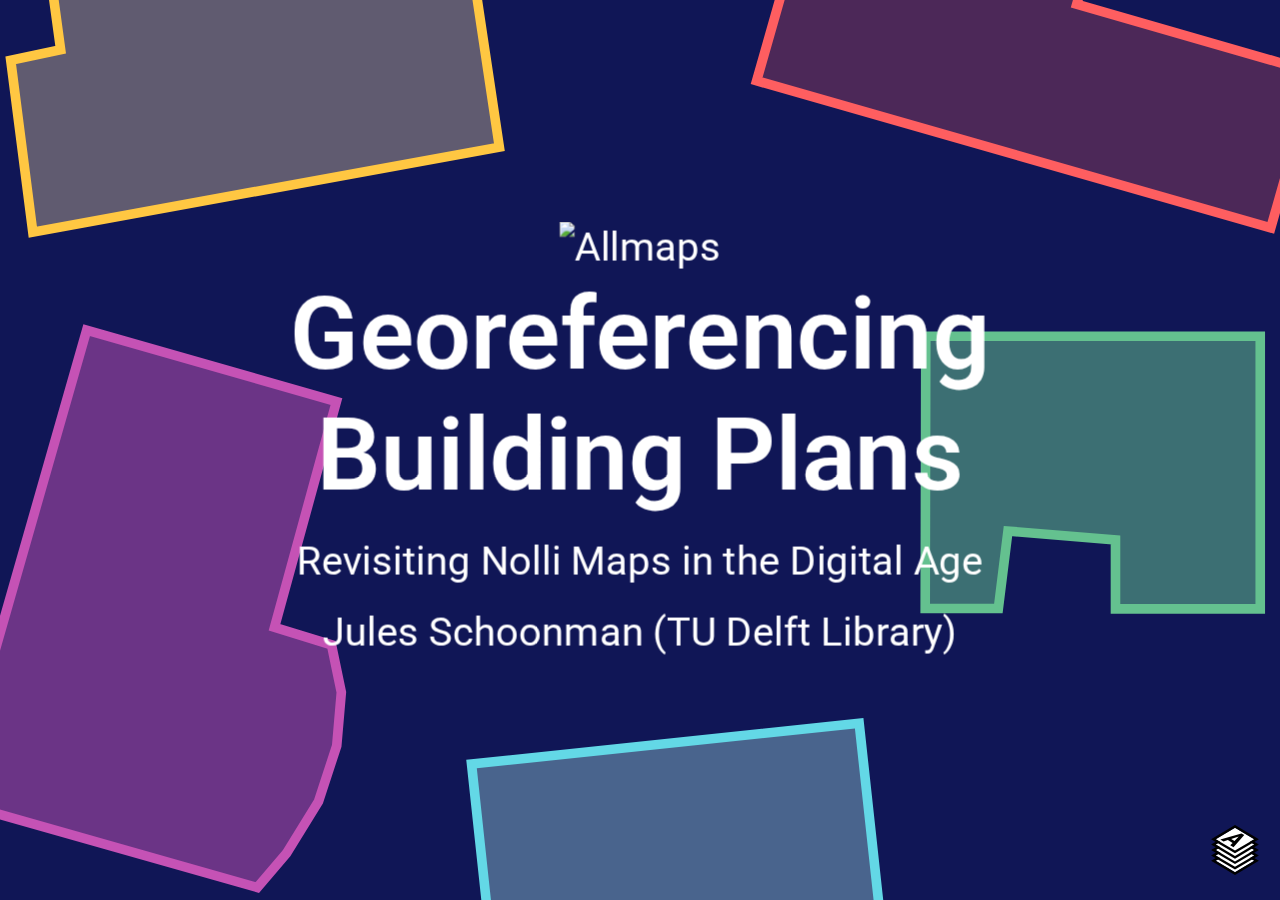
==== building-data-23-11-2022/index.html @ 8c293d60 "building data pres draft" ====
<!DOCTYPE html>
<html lang="en">
  <head>
    <meta charset="utf-8" />
    <title>Georeferencing Building Plans</title>
    <meta name="author" content="Jules Schoonman" />
    <meta name="apple-mobile-web-app-capable" content="yes" />
    <meta
      name="apple-mobile-web-app-status-bar-style"
      content="black-translucent"
    />
    <meta
      name="viewport"
      content="width=device-width, initial-scale=1.0, maximum-scale=1.0, user-scalable=no"
    />
    <link rel="preconnect" href="https://fonts.gstatic.com" />
    <link
      href="https://fonts.googleapis.com/css2?family=Roboto:wght@100;400;700&display=swap"
      rel="stylesheet"
    />
    <link rel="stylesheet" href="../assets/reveal/css/reset.css" />
    <link rel="stylesheet" href="../assets/reveal/css/reveal.css" />
    <link rel="stylesheet" href="../assets/reveal/css/prism.css" />
    <link rel="stylesheet" href="../assets/reveal/css/theme.css" id="theme" />
    <link rel="stylesheet" href="../assets/reveal/css/style.css" />
    <link rel="stylesheet" href="../assets/style.css" />
    <style>
      body {
        font-family: "Roboto", sans-serif;
      }

      .reveal .title {
        display: flex;
        flex-direction: column;
        align-items: center;
        justify-content: center;
        gap: 20px;
      }

      .quote {
        display: flex;
        flex-direction: row;
      }

      .quote > * {
        width: 50%;
      }

      .quote blockquote {
        font-size: 30px;
        text-align: left;
        box-shadow: none;
      }

      .credit {
        font-size: 20px;
        font-style: italic;
      }
    </style>
  </head>
  <body>
    <div class="reveal">
      <div class="slides">
        <section
          class="title"
          data-background="../assets/images/masks.svg"
          data-background-color="#101656"
          data-background-size="120%"
        >
          <img
            width="200px"
            alt="Allmaps"
            src="https://raw.githubusercontent.com/allmaps/style/master/images/allmaps-logo-inverted.svg"
          />
          <h1>Georeferencing<br>Building Plans</h1>
          <p>Revisiting Nolli Maps in the Digital Age</p>
          <p>Jules Schoonman (TU Delft Library)</p>
        </section>

        <!-- Gio. Battista Nolli, Nuova Topografia Di Roma (1748) -->

        <section>
            <iframe class="r-stretch"
              data-src="https://dev.viewer.allmaps.org/?url=https://annotations.allmaps.org/manifests/b20d4820f496b7b1"
              data-preload
            ></iframe>
            <p class="credit">
                Giambattista Nolli, Pianta Grande di Roma (1748)<br>
                <a href="https://www.davidrumsey.com/luna/servlet/s/21xb00">David Rumsey Map Collection</a>
            </p>
        </section>

        <section>
            <img
            width="900px"
            alt="Le piante maggiori di Roma dei sec. XVI e XVII: riprodotte in fototipia"
            src="https://digi.ub.uni-heidelberg.de/iiif/2/piante_roma_bd1%3Az_ab.jpg/pct:2,7,90,83/2000,/90/default.jpg"
          />
            <p class="credit">
            Leonardo Bufalini, Roma (1551)<br>
            <a href="https://doi.org/10.11588/diglit.25719">Heidelberg University Library</a>
            </p>
        </section>

        <section>
            <iframe class="r-stretch"
              data-src="https://dev.viewer.allmaps.org/?url=https://annotations.allmaps.org/images/9f888622a47479cc"
              data-preload
            ></iframe>
            <p class="credit">
            Giovanni Battista Piranesi, Pianta dell'antico Foro Romano (Le Antichità Romane, 1800-1809)<br>
            <a href="https://lib.ugent.be/catalog/rug01:001493078/items/NA">Ghent University Library</a>
            </p>
        </section>

        <section>
            <iframe class="r-stretch"
              data-src="https://dev.viewer.allmaps.org/?url=https://annotations.allmaps.org/images/74e022436ac90ec1"
              data-preload
            ></iframe>
            <p class="credit">
            Rudolfo Lanciani, Forma Urbis Romae (1901)<br>
            <a href="https://www.davidrumsey.com/luna/servlet/s/4k9vm5">David Rumsey Map Collection</a>
            </p>
        </section>

        <section>
            <iframe class="r-stretch"
              data-src="https://dev.viewer.allmaps.org/?url=https://annotations.allmaps.org/images/40518cb781fba5a2"
              data-preload
            ></iframe>
            <p class="credit">
            Henry Tucker, Great Britain. Ordnance Survey (1852)<br>
            <a href="https://www.davidrumsey.com/luna/servlet/s/67d8s8">David Rumsey Map Collection</a>
            </p>
        </section>

        <section>
            <img
            width="900px"
            alt="Collage City"
            src="images/collage_city_01.jpg"
          />
            <p class="credit">
            Colin Rowe and Fred Koetter, Collage City (Cambridge: MIT Press, 1978)<br>
            </p>
        </section>

        <section>
            <img
            width="900px"
            alt="Collage City"
            src="images/collage_city_02.jpg"
          />
            <p class="credit">
            Colin Rowe and Fred Koetter, Collage City (Cambridge: MIT Press, 1978)<br>
            </p>
        </section>

        <section>
            <img
            width="900px"
            alt="Collage City"
            src="images/collage_city_03.jpg"
          />
            <p class="credit">
            Colin Rowe and Fred Koetter, Collage City (Cambridge: MIT Press, 1978)<br>
            </p>
        </section>

        <section>
            <img
            width="900px"
            alt="Collage City"
            src="images/collage_city_04.jpg"
          />
            <p class="credit">
            Colin Rowe and Fred Koetter, Collage City (Cambridge: MIT Press, 1978)<br>
            </p>
        </section>

        <section>
            <iframe class="r-stretch"
              data-src="https://dev.viewer.allmaps.org/?url=https://raw.githubusercontent.com/allmaps/presentations/main/building-data-23-11-2022/annotations/delft_campus_nolli.json"
              data-preload
            ></iframe>
            <p class="credit">
            Georeferenced building plans of TU Delft Campus<br>
            <a href="https://heritage.tudelft.nl/en">TU Delft Library, Special Collections</a>
            </p>
        </section>

      </div>
    </div>
    <div id="logo-container">
      <img
        id="logo"
        src="../assets/allmaps-logo.svg"
        href="#"
        onclick="javascript:Reveal.next()"
      />
    </div>
    <script src="../assets/reveal/js/reveal.js"></script>
    <script src="../assets/reveal/js/script.js"></script>
  </body>
</html>
---- assets/reveal/css/reveal.css ----
/*!
* reveal.js 4.4.0
* https://revealjs.com
* MIT licensed
*
* Copyright (C) 2011-2022 Hakim El Hattab, https://hakim.se
*/
.reveal .r-stretch,.reveal .stretch{max-width:none;max-height:none}.reveal pre.r-stretch code,.reveal pre.stretch code{height:100%;max-height:100%;box-sizing:border-box}.reveal .r-fit-text{display:inline-block;white-space:nowrap}.reveal .r-stack{display:grid}.reveal .r-stack>*{grid-area:1/1;margin:auto}.reveal .r-hstack,.reveal .r-vstack{display:flex}.reveal .r-hstack img,.reveal .r-hstack video,.reveal .r-vstack img,.reveal .r-vstack video{min-width:0;min-height:0;object-fit:contain}.reveal .r-vstack{flex-direction:column;align-items:center;justify-content:center}.reveal .r-hstack{flex-direction:row;align-items:center;justify-content:center}.reveal .items-stretch{align-items:stretch}.reveal .items-start{align-items:flex-start}.reveal .items-center{align-items:center}.reveal .items-end{align-items:flex-end}.reveal .justify-between{justify-content:space-between}.reveal .justify-around{justify-content:space-around}.reveal .justify-start{justify-content:flex-start}.reveal .justify-center{justify-content:center}.reveal .justify-end{justify-content:flex-end}html.reveal-full-page{width:100%;height:100%;height:100vh;height:calc(var(--vh,1vh) * 100);overflow:hidden}.reveal-viewport{height:100%;overflow:hidden;position:relative;line-height:1;margin:0;background-color:#fff;color:#000}.reveal-viewport:fullscreen{top:0!important;left:0!important;width:100%!important;height:100%!important;transform:none!important}.reveal .slides section .fragment{opacity:0;visibility:hidden;transition:all .2s ease;will-change:opacity}.reveal .slides section .fragment.visible{opacity:1;visibility:inherit}.reveal .slides section .fragment.disabled{transition:none}.reveal .slides section .fragment.grow{opacity:1;visibility:inherit}.reveal .slides section .fragment.grow.visible{transform:scale(1.3)}.reveal .slides section .fragment.shrink{opacity:1;visibility:inherit}.reveal .slides section .fragment.shrink.visible{transform:scale(.7)}.reveal .slides section .fragment.zoom-in{transform:scale(.1)}.reveal .slides section .fragment.zoom-in.visible{transform:none}.reveal .slides section .fragment.fade-out{opacity:1;visibility:inherit}.reveal .slides section .fragment.fade-out.visible{opacity:0;visibility:hidden}.reveal .slides section .fragment.semi-fade-out{opacity:1;visibility:inherit}.reveal .slides section .fragment.semi-fade-out.visible{opacity:.5;visibility:inherit}.reveal .slides section .fragment.strike{opacity:1;visibility:inherit}.reveal .slides section .fragment.strike.visible{text-decoration:line-through}.reveal .slides section .fragment.fade-up{transform:translate(0,40px)}.reveal .slides section .fragment.fade-up.visible{transform:translate(0,0)}.reveal .slides section .fragment.fade-down{transform:translate(0,-40px)}.reveal .slides section .fragment.fade-down.visible{transform:translate(0,0)}.reveal .slides section .fragment.fade-right{transform:translate(-40px,0)}.reveal .slides section .fragment.fade-right.visible{transform:translate(0,0)}.reveal .slides section .fragment.fade-left{transform:translate(40px,0)}.reveal .slides section .fragment.fade-left.visible{transform:translate(0,0)}.reveal .slides section .fragment.current-visible,.reveal .slides section .fragment.fade-in-then-out{opacity:0;visibility:hidden}.reveal .slides section .fragment.current-visible.current-fragment,.reveal .slides section .fragment.fade-in-then-out.current-fragment{opacity:1;visibility:inherit}.reveal .slides section .fragment.fade-in-then-semi-out{opacity:0;visibility:hidden}.reveal .slides section .fragment.fade-in-then-semi-out.visible{opacity:.5;visibility:inherit}.reveal .slides section .fragment.fade-in-then-semi-out.current-fragment{opacity:1;visibility:inherit}.reveal .slides section .fragment.highlight-blue,.reveal .slides section .fragment.highlight-current-blue,.reveal .slides section .fragment.highlight-current-green,.reveal .slides section .fragment.highlight-current-red,.reveal .slides section .fragment.highlight-green,.reveal .slides section .fragment.highlight-red{opacity:1;visibility:inherit}.reveal .slides section .fragment.highlight-red.visible{color:#ff2c2d}.reveal .slides section .fragment.highlight-green.visible{color:#17ff2e}.reveal .slides section .fragment.highlight-blue.visible{color:#1b91ff}.reveal .slides section .fragment.highlight-current-red.current-fragment{color:#ff2c2d}.reveal .slides section .fragment.highlight-current-green.current-fragment{color:#17ff2e}.reveal .slides section .fragment.highlight-current-blue.current-fragment{color:#1b91ff}.reveal:after{content:"";font-style:italic}.reveal iframe{z-index:1}.reveal a{position:relative}@keyframes bounce-right{0%,10%,25%,40%,50%{transform:translateX(0)}20%{transform:translateX(10px)}30%{transform:translateX(-5px)}}@keyframes bounce-left{0%,10%,25%,40%,50%{transform:translateX(0)}20%{transform:translateX(-10px)}30%{transform:translateX(5px)}}@keyframes bounce-down{0%,10%,25%,40%,50%{transform:translateY(0)}20%{transform:translateY(10px)}30%{transform:translateY(-5px)}}.reveal .controls{display:none;position:absolute;top:auto;bottom:12px;right:12px;left:auto;z-index:11;color:#000;pointer-events:none;font-size:10px}.reveal .controls button{position:absolute;padding:0;background-color:transparent;border:0;outline:0;cursor:pointer;color:currentColor;transform:scale(.9999);transition:color .2s ease,opacity .2s ease,transform .2s ease;z-index:2;pointer-events:auto;font-size:inherit;visibility:hidden;opacity:0;-webkit-appearance:none;-webkit-tap-highlight-color:transparent}.reveal .controls .controls-arrow:after,.reveal .controls .controls-arrow:before{content:"";position:absolute;top:0;left:0;width:2.6em;height:.5em;border-radius:.25em;background-color:currentColor;transition:all .15s ease,background-color .8s ease;transform-origin:.2em 50%;will-change:transform}.reveal .controls .controls-arrow{position:relative;width:3.6em;height:3.6em}.reveal .controls .controls-arrow:before{transform:translateX(.5em) translateY(1.55em) rotate(45deg)}.reveal .controls .controls-arrow:after{transform:translateX(.5em) translateY(1.55em) rotate(-45deg)}.reveal .controls .controls-arrow:hover:before{transform:translateX(.5em) translateY(1.55em) rotate(40deg)}.reveal .controls .controls-arrow:hover:after{transform:translateX(.5em) translateY(1.55em) rotate(-40deg)}.reveal .controls .controls-arrow:active:before{transform:translateX(.5em) translateY(1.55em) rotate(36deg)}.reveal .controls .controls-arrow:active:after{transform:translateX(.5em) translateY(1.55em) rotate(-36deg)}.reveal .controls .navigate-left{right:6.4em;bottom:3.2em;transform:translateX(-10px)}.reveal .controls .navigate-left.highlight{animation:bounce-left 2s 50 both ease-out}.reveal .controls .navigate-right{right:0;bottom:3.2em;transform:translateX(10px)}.reveal .controls .navigate-right .controls-arrow{transform:rotate(180deg)}.reveal .controls .navigate-right.highlight{animation:bounce-right 2s 50 both ease-out}.reveal .controls .navigate-up{right:3.2em;bottom:6.4em;transform:translateY(-10px)}.reveal .controls .navigate-up .controls-arrow{transform:rotate(90deg)}.reveal .controls .navigate-down{right:3.2em;bottom:-1.4em;padding-bottom:1.4em;transform:translateY(10px)}.reveal .controls .navigate-down .controls-arrow{transform:rotate(-90deg)}.reveal .controls .navigate-down.highlight{animation:bounce-down 2s 50 both ease-out}.reveal .controls[data-controls-back-arrows=faded] .navigate-up.enabled{opacity:.3}.reveal .controls[data-controls-back-arrows=faded] .navigate-up.enabled:hover{opacity:1}.reveal .controls[data-controls-back-arrows=hidden] .navigate-up.enabled{opacity:0;visibility:hidden}.reveal .controls .enabled{visibility:visible;opacity:.9;cursor:pointer;transform:none}.reveal .controls .enabled.fragmented{opacity:.5}.reveal .controls .enabled.fragmented:hover,.reveal .controls .enabled:hover{opacity:1}.reveal:not(.rtl) .controls[data-controls-back-arrows=faded] .navigate-left.enabled{opacity:.3}.reveal:not(.rtl) .controls[data-controls-back-arrows=faded] .navigate-left.enabled:hover{opacity:1}.reveal:not(.rtl) .controls[data-controls-back-arrows=hidden] .navigate-left.enabled{opacity:0;visibility:hidden}.reveal.rtl .controls[data-controls-back-arrows=faded] .navigate-right.enabled{opacity:.3}.reveal.rtl .controls[data-controls-back-arrows=faded] .navigate-right.enabled:hover{opacity:1}.reveal.rtl .controls[data-controls-back-arrows=hidden] .navigate-right.enabled{opacity:0;visibility:hidden}.reveal[data-navigation-mode=linear].has-horizontal-slides .navigate-down,.reveal[data-navigation-mode=linear].has-horizontal-slides .navigate-up{display:none}.reveal:not(.has-vertical-slides) .controls .navigate-left,.reveal[data-navigation-mode=linear].has-horizontal-slides .navigate-left{bottom:1.4em;right:5.5em}.reveal:not(.has-vertical-slides) .controls .navigate-right,.reveal[data-navigation-mode=linear].has-horizontal-slides .navigate-right{bottom:1.4em;right:.5em}.reveal:not(.has-horizontal-slides) .controls .navigate-up{right:1.4em;bottom:5em}.reveal:not(.has-horizontal-slides) .controls .navigate-down{right:1.4em;bottom:.5em}.reveal.has-dark-background .controls{color:#fff}.reveal.has-light-background .controls{color:#000}.reveal.no-hover .controls .controls-arrow:active:before,.reveal.no-hover .controls .controls-arrow:hover:before{transform:translateX(.5em) translateY(1.55em) rotate(45deg)}.reveal.no-hover .controls .controls-arrow:active:after,.reveal.no-hover .controls .controls-arrow:hover:after{transform:translateX(.5em) translateY(1.55em) rotate(-45deg)}@media screen and (min-width:500px){.reveal .controls[data-controls-layout=edges]{top:0;right:0;bottom:0;left:0}.reveal .controls[data-controls-layout=edges] .navigate-down,.reveal .controls[data-controls-layout=edges] .navigate-left,.reveal .controls[data-controls-layout=edges] .navigate-right,.reveal .controls[data-controls-layout=edges] .navigate-up{bottom:auto;right:auto}.reveal .controls[data-controls-layout=edges] .navigate-left{top:50%;left:.8em;margin-top:-1.8em}.reveal .controls[data-controls-layout=edges] .navigate-right{top:50%;right:.8em;margin-top:-1.8em}.reveal .controls[data-controls-layout=edges] .navigate-up{top:.8em;left:50%;margin-left:-1.8em}.reveal .controls[data-controls-layout=edges] .navigate-down{bottom:-.3em;left:50%;margin-left:-1.8em}}.reveal .progress{position:absolute;display:none;height:3px;width:100%;bottom:0;left:0;z-index:10;background-color:rgba(0,0,0,.2);color:#fff}.reveal .progress:after{content:"";display:block;position:absolute;height:10px;width:100%;top:-10px}.reveal .progress span{display:block;height:100%;width:100%;background-color:currentColor;transition:transform .8s cubic-bezier(.26,.86,.44,.985);transform-origin:0 0;transform:scaleX(0)}.reveal .slide-number{position:absolute;display:block;right:8px;bottom:8px;z-index:31;font-family:Helvetica,sans-serif;font-size:12px;line-height:1;color:#fff;background-color:rgba(0,0,0,.4);padding:5px}.reveal .slide-number a{color:currentColor}.reveal .slide-number-delimiter{margin:0 3px}.reveal{position:relative;width:100%;height:100%;overflow:hidden;touch-action:pinch-zoom}.reveal.embedded{touch-action:pan-y}.reveal .slides{position:absolute;width:100%;height:100%;top:0;right:0;bottom:0;left:0;margin:auto;pointer-events:none;overflow:visible;z-index:1;text-align:center;perspective:600px;perspective-origin:50% 40%}.reveal .slides>section{perspective:600px}.reveal .slides>section,.reveal .slides>section>section{display:none;position:absolute;width:100%;pointer-events:auto;z-index:10;transform-style:flat;transition:transform-origin .8s cubic-bezier(.26,.86,.44,.985),transform .8s cubic-bezier(.26,.86,.44,.985),visibility .8s cubic-bezier(.26,.86,.44,.985),opacity .8s cubic-bezier(.26,.86,.44,.985)}.reveal[data-transition-speed=fast] .slides section{transition-duration:.4s}.reveal[data-transition-speed=slow] .slides section{transition-duration:1.2s}.reveal .slides section[data-transition-speed=fast]{transition-duration:.4s}.reveal .slides section[data-transition-speed=slow]{transition-duration:1.2s}.reveal .slides>section.stack{padding-top:0;padding-bottom:0;pointer-events:none;height:100%}.reveal .slides>section.present,.reveal .slides>section>section.present{display:block;z-index:11;opacity:1}.reveal .slides>section:empty,.reveal .slides>section>section:empty,.reveal .slides>section>section[data-background-interactive],.reveal .slides>section[data-background-interactive]{pointer-events:none}.reveal.center,.reveal.center .slides,.reveal.center .slides section{min-height:0!important}.reveal .slides>section:not(.present),.reveal .slides>section>section:not(.present){pointer-events:none}.reveal.overview .slides>section,.reveal.overview .slides>section>section{pointer-events:auto}.reveal .slides>section.future,.reveal .slides>section.future>section,.reveal .slides>section.past,.reveal .slides>section.past>section,.reveal .slides>section>section.future,.reveal .slides>section>section.past{opacity:0}.reveal .slides>section[data-transition=slide].past,.reveal .slides>section[data-transition~=slide-out].past,.reveal.slide .slides>section:not([data-transition]).past{transform:translate(-150%,0)}.reveal .slides>section[data-transition=slide].future,.reveal .slides>section[data-transition~=slide-in].future,.reveal.slide .slides>section:not([data-transition]).future{transform:translate(150%,0)}.reveal .slides>section>section[data-transition=slide].past,.reveal .slides>section>section[data-transition~=slide-out].past,.reveal.slide .slides>section>section:not([data-transition]).past{transform:translate(0,-150%)}.reveal .slides>section>section[data-transition=slide].future,.reveal .slides>section>section[data-transition~=slide-in].future,.reveal.slide .slides>section>section:not([data-transition]).future{transform:translate(0,150%)}.reveal .slides>section[data-transition=linear].past,.reveal .slides>section[data-transition~=linear-out].past,.reveal.linear .slides>section:not([data-transition]).past{transform:translate(-150%,0)}.reveal .slides>section[data-transition=linear].future,.reveal .slides>section[data-transition~=linear-in].future,.reveal.linear .slides>section:not([data-transition]).future{transform:translate(150%,0)}.reveal .slides>section>section[data-transition=linear].past,.reveal .slides>section>section[data-transition~=linear-out].past,.reveal.linear .slides>section>section:not([data-transition]).past{transform:translate(0,-150%)}.reveal .slides>section>section[data-transition=linear].future,.reveal .slides>section>section[data-transition~=linear-in].future,.reveal.linear .slides>section>section:not([data-transition]).future{transform:translate(0,150%)}.reveal .slides section[data-transition=default].stack,.reveal.default .slides section.stack{transform-style:preserve-3d}.reveal .slides>section[data-transition=default].past,.reveal .slides>section[data-transition~=default-out].past,.reveal.default .slides>section:not([data-transition]).past{transform:translate3d(-100%,0,0) rotateY(-90deg) translate3d(-100%,0,0)}.reveal .slides>section[data-transition=default].future,.reveal .slides>section[data-transition~=default-in].future,.reveal.default .slides>section:not([data-transition]).future{transform:translate3d(100%,0,0) rotateY(90deg) translate3d(100%,0,0)}.reveal .slides>section>section[data-transition=default].past,.reveal .slides>section>section[data-transition~=default-out].past,.reveal.default .slides>section>section:not([data-transition]).past{transform:translate3d(0,-300px,0) rotateX(70deg) translate3d(0,-300px,0)}.reveal .slides>section>section[data-transition=default].future,.reveal .slides>section>section[data-transition~=default-in].future,.reveal.default .slides>section>section:not([data-transition]).future{transform:translate3d(0,300px,0) rotateX(-70deg) translate3d(0,300px,0)}.reveal .slides section[data-transition=convex].stack,.reveal.convex .slides section.stack{transform-style:preserve-3d}.reveal .slides>section[data-transition=convex].past,.reveal .slides>section[data-transition~=convex-out].past,.reveal.convex .slides>section:not([data-transition]).past{transform:translate3d(-100%,0,0) rotateY(-90deg) translate3d(-100%,0,0)}.reveal .slides>section[data-transition=convex].future,.reveal .slides>section[data-transition~=convex-in].future,.reveal.convex .slides>section:not([data-transition]).future{transform:translate3d(100%,0,0) rotateY(90deg) translate3d(100%,0,0)}.reveal .slides>section>section[data-transition=convex].past,.reveal .slides>section>section[data-transition~=convex-out].past,.reveal.convex .slides>section>section:not([data-transition]).past{transform:translate3d(0,-300px,0) rotateX(70deg) translate3d(0,-300px,0)}.reveal .slides>section>section[data-transition=convex].future,.reveal .slides>section>section[data-transition~=convex-in].future,.reveal.convex .slides>section>section:not([data-transition]).future{transform:translate3d(0,300px,0) rotateX(-70deg) translate3d(0,300px,0)}.reveal .slides section[data-transition=concave].stack,.reveal.concave .slides section.stack{transform-style:preserve-3d}.reveal .slides>section[data-transition=concave].past,.reveal .slides>section[data-transition~=concave-out].past,.reveal.concave .slides>section:not([data-transition]).past{transform:translate3d(-100%,0,0) rotateY(90deg) translate3d(-100%,0,0)}.reveal .slides>section[data-transition=concave].future,.reveal .slides>section[data-transition~=concave-in].future,.reveal.concave .slides>section:not([data-transition]).future{transform:translate3d(100%,0,0) rotateY(-90deg) translate3d(100%,0,0)}.reveal .slides>section>section[data-transition=concave].past,.reveal .slides>section>section[data-transition~=concave-out].past,.reveal.concave .slides>section>section:not([data-transition]).past{transform:translate3d(0,-80%,0) rotateX(-70deg) translate3d(0,-80%,0)}.reveal .slides>section>section[data-transition=concave].future,.reveal .slides>section>section[data-transition~=concave-in].future,.reveal.concave .slides>section>section:not([data-transition]).future{transform:translate3d(0,80%,0) rotateX(70deg) translate3d(0,80%,0)}.reveal .slides section[data-transition=zoom],.reveal.zoom .slides section:not([data-transition]){transition-timing-function:ease}.reveal .slides>section[data-transition=zoom].past,.reveal .slides>section[data-transition~=zoom-out].past,.reveal.zoom .slides>section:not([data-transition]).past{visibility:hidden;transform:scale(16)}.reveal .slides>section[data-transition=zoom].future,.reveal .slides>section[data-transition~=zoom-in].future,.reveal.zoom .slides>section:not([data-transition]).future{visibility:hidden;transform:scale(.2)}.reveal .slides>section>section[data-transition=zoom].past,.reveal .slides>section>section[data-transition~=zoom-out].past,.reveal.zoom .slides>section>section:not([data-transition]).past{transform:scale(16)}.reveal .slides>section>section[data-transition=zoom].future,.reveal .slides>section>section[data-transition~=zoom-in].future,.reveal.zoom .slides>section>section:not([data-transition]).future{transform:scale(.2)}.reveal.cube .slides{perspective:1300px}.reveal.cube .slides section{padding:30px;min-height:700px;backface-visibility:hidden;box-sizing:border-box;transform-style:preserve-3d}.reveal.center.cube .slides section{min-height:0}.reveal.cube .slides section:not(.stack):before{content:"";position:absolute;display:block;width:100%;height:100%;left:0;top:0;background:rgba(0,0,0,.1);border-radius:4px;transform:translateZ(-20px)}.reveal.cube .slides section:not(.stack):after{content:"";position:absolute;display:block;width:90%;height:30px;left:5%;bottom:0;background:0 0;z-index:1;border-radius:4px;box-shadow:0 95px 25px rgba(0,0,0,.2);transform:translateZ(-90px) rotateX(65deg)}.reveal.cube .slides>section.stack{padding:0;background:0 0}.reveal.cube .slides>section.past{transform-origin:100% 0;transform:translate3d(-100%,0,0) rotateY(-90deg)}.reveal.cube .slides>section.future{transform-origin:0 0;transform:translate3d(100%,0,0) rotateY(90deg)}.reveal.cube .slides>section>section.past{transform-origin:0 100%;transform:translate3d(0,-100%,0) rotateX(90deg)}.reveal.cube .slides>section>section.future{transform-origin:0 0;transform:translate3d(0,100%,0) rotateX(-90deg)}.reveal.page .slides{perspective-origin:0 50%;perspective:3000px}.reveal.page .slides section{padding:30px;min-height:700px;box-sizing:border-box;transform-style:preserve-3d}.reveal.page .slides section.past{z-index:12}.reveal.page .slides section:not(.stack):before{content:"";position:absolute;display:block;width:100%;height:100%;left:0;top:0;background:rgba(0,0,0,.1);transform:translateZ(-20px)}.reveal.page .slides section:not(.stack):after{content:"";position:absolute;display:block;width:90%;height:30px;left:5%;bottom:0;background:0 0;z-index:1;border-radius:4px;box-shadow:0 95px 25px rgba(0,0,0,.2);-webkit-transform:translateZ(-90px) rotateX(65deg)}.reveal.page .slides>section.stack{padding:0;background:0 0}.reveal.page .slides>section.past{transform-origin:0 0;transform:translate3d(-40%,0,0) rotateY(-80deg)}.reveal.page .slides>section.future{transform-origin:100% 0;transform:translate3d(0,0,0)}.reveal.page .slides>section>section.past{transform-origin:0 0;transform:translate3d(0,-40%,0) rotateX(80deg)}.reveal.page .slides>section>section.future{transform-origin:0 100%;transform:translate3d(0,0,0)}.reveal .slides section[data-transition=fade],.reveal.fade .slides section:not([data-transition]),.reveal.fade .slides>section>section:not([data-transition]){transform:none;transition:opacity .5s}.reveal.fade.overview .slides section,.reveal.fade.overview .slides>section>section{transition:none}.reveal .slides section[data-transition=none],.reveal.none .slides section:not([data-transition]){transform:none;transition:none}.reveal .pause-overlay{position:absolute;top:0;left:0;width:100%;height:100%;background:#000;visibility:hidden;opacity:0;z-index:100;transition:all 1s ease}.reveal .pause-overlay .resume-button{position:absolute;bottom:20px;right:20px;color:#ccc;border-radius:2px;padding:6px 14px;border:2px solid #ccc;font-size:16px;background:0 0;cursor:pointer}.reveal .pause-overlay .resume-button:hover{color:#fff;border-color:#fff}.reveal.paused .pause-overlay{visibility:visible;opacity:1}.reveal .no-transition,.reveal .no-transition *,.reveal .slides.disable-slide-transitions section{transition:none!important}.reveal .slides.disable-slide-transitions section{transform:none!important}.reveal .backgrounds{position:absolute;width:100%;height:100%;top:0;left:0;perspective:600px}.reveal .slide-background{display:none;position:absolute;width:100%;height:100%;opacity:0;visibility:hidden;overflow:hidden;background-color:rgba(0,0,0,0);transition:all .8s cubic-bezier(.26,.86,.44,.985)}.reveal .slide-background-content{position:absolute;width:100%;height:100%;background-position:50% 50%;background-repeat:no-repeat;background-size:cover}.reveal .slide-background.stack{display:block}.reveal .slide-background.present{opacity:1;visibility:visible;z-index:2}.print-pdf .reveal .slide-background{opacity:1!important;visibility:visible!important}.reveal .slide-background video{position:absolute;width:100%;height:100%;max-width:none;max-height:none;top:0;left:0;object-fit:cover}.reveal .slide-background[data-background-size=contain] video{object-fit:contain}.reveal>.backgrounds .slide-background[data-background-transition=none],.reveal[data-background-transition=none]>.backgrounds .slide-background:not([data-background-transition]){transition:none}.reveal>.backgrounds .slide-background[data-background-transition=slide],.reveal[data-background-transition=slide]>.backgrounds .slide-background:not([data-background-transition]){opacity:1}.reveal>.backgrounds .slide-background.past[data-background-transition=slide],.reveal[data-background-transition=slide]>.backgrounds .slide-background.past:not([data-background-transition]){transform:translate(-100%,0)}.reveal>.backgrounds .slide-background.future[data-background-transition=slide],.reveal[data-background-transition=slide]>.backgrounds .slide-background.future:not([data-background-transition]){transform:translate(100%,0)}.reveal>.backgrounds .slide-background>.slide-background.past[data-background-transition=slide],.reveal[data-background-transition=slide]>.backgrounds .slide-background>.slide-background.past:not([data-background-transition]){transform:translate(0,-100%)}.reveal>.backgrounds .slide-background>.slide-background.future[data-background-transition=slide],.reveal[data-background-transition=slide]>.backgrounds .slide-background>.slide-background.future:not([data-background-transition]){transform:translate(0,100%)}.reveal>.backgrounds .slide-background.past[data-background-transition=convex],.reveal[data-background-transition=convex]>.backgrounds .slide-background.past:not([data-background-transition]){opacity:0;transform:translate3d(-100%,0,0) rotateY(-90deg) translate3d(-100%,0,0)}.reveal>.backgrounds .slide-background.future[data-background-transition=convex],.reveal[data-background-transition=convex]>.backgrounds .slide-background.future:not([data-background-transition]){opacity:0;transform:translate3d(100%,0,0) rotateY(90deg) translate3d(100%,0,0)}.reveal>.backgrounds .slide-background>.slide-background.past[data-background-transition=convex],.reveal[data-background-transition=convex]>.backgrounds .slide-background>.slide-background.past:not([data-background-transition]){opacity:0;transform:translate3d(0,-100%,0) rotateX(90deg) translate3d(0,-100%,0)}.reveal>.backgrounds .slide-background>.slide-background.future[data-background-transition=convex],.reveal[data-background-transition=convex]>.backgrounds .slide-background>.slide-background.future:not([data-background-transition]){opacity:0;transform:translate3d(0,100%,0) rotateX(-90deg) translate3d(0,100%,0)}.reveal>.backgrounds .slide-background.past[data-background-transition=concave],.reveal[data-background-transition=concave]>.backgrounds .slide-background.past:not([data-background-transition]){opacity:0;transform:translate3d(-100%,0,0) rotateY(90deg) translate3d(-100%,0,0)}.reveal>.backgrounds .slide-background.future[data-background-transition=concave],.reveal[data-background-transition=concave]>.backgrounds .slide-background.future:not([data-background-transition]){opacity:0;transform:translate3d(100%,0,0) rotateY(-90deg) translate3d(100%,0,0)}.reveal>.backgrounds .slide-background>.slide-background.past[data-background-transition=concave],.reveal[data-background-transition=concave]>.backgrounds .slide-background>.slide-background.past:not([data-background-transition]){opacity:0;transform:translate3d(0,-100%,0) rotateX(-90deg) translate3d(0,-100%,0)}.reveal>.backgrounds .slide-background>.slide-background.future[data-background-transition=concave],.reveal[data-background-transition=concave]>.backgrounds .slide-background>.slide-background.future:not([data-background-transition]){opacity:0;transform:translate3d(0,100%,0) rotateX(90deg) translate3d(0,100%,0)}.reveal>.backgrounds .slide-background[data-background-transition=zoom],.reveal[data-background-transition=zoom]>.backgrounds .slide-background:not([data-background-transition]){transition-timing-function:ease}.reveal>.backgrounds .slide-background.past[data-background-transition=zoom],.reveal[data-background-transition=zoom]>.backgrounds .slide-background.past:not([data-background-transition]){opacity:0;visibility:hidden;transform:scale(16)}.reveal>.backgrounds .slide-background.future[data-background-transition=zoom],.reveal[data-background-transition=zoom]>.backgrounds .slide-background.future:not([data-background-transition]){opacity:0;visibility:hidden;transform:scale(.2)}.reveal>.backgrounds .slide-background>.slide-background.past[data-background-transition=zoom],.reveal[data-background-transition=zoom]>.backgrounds .slide-background>.slide-background.past:not([data-background-transition]){opacity:0;visibility:hidden;transform:scale(16)}.reveal>.backgrounds .slide-background>.slide-background.future[data-background-transition=zoom],.reveal[data-background-transition=zoom]>.backgrounds .slide-background>.slide-background.future:not([data-background-transition]){opacity:0;visibility:hidden;transform:scale(.2)}.reveal[data-transition-speed=fast]>.backgrounds .slide-background{transition-duration:.4s}.reveal[data-transition-speed=slow]>.backgrounds .slide-background{transition-duration:1.2s}.reveal [data-auto-animate-target^=unmatched]{will-change:opacity}.reveal section[data-auto-animate]:not(.stack):not([data-auto-animate=running]) [data-auto-animate-target^=unmatched]{opacity:0}.reveal.overview{perspective-origin:50% 50%;perspective:700px}.reveal.overview .slides{-moz-transform-style:preserve-3d}.reveal.overview .slides section{height:100%;top:0!important;opacity:1!important;overflow:hidden;visibility:visible!important;cursor:pointer;box-sizing:border-box}.reveal.overview .slides section.present,.reveal.overview .slides section:hover{outline:10px solid rgba(150,150,150,.4);outline-offset:10px}.reveal.overview .slides section .fragment{opacity:1;transition:none}.reveal.overview .slides section:after,.reveal.overview .slides section:before{display:none!important}.reveal.overview .slides>section.stack{padding:0;top:0!important;background:0 0;outline:0;overflow:visible}.reveal.overview .backgrounds{perspective:inherit;-moz-transform-style:preserve-3d}.reveal.overview .backgrounds .slide-background{opacity:1;visibility:visible;outline:10px solid rgba(150,150,150,.1);outline-offset:10px}.reveal.overview .backgrounds .slide-background.stack{overflow:visible}.reveal.overview .slides section,.reveal.overview-deactivating .slides section{transition:none}.reveal.overview .backgrounds .slide-background,.reveal.overview-deactivating .backgrounds .slide-background{transition:none}.reveal.rtl .slides,.reveal.rtl .slides h1,.reveal.rtl .slides h2,.reveal.rtl .slides h3,.reveal.rtl .slides h4,.reveal.rtl .slides h5,.reveal.rtl .slides h6{direction:rtl;font-family:sans-serif}.reveal.rtl code,.reveal.rtl pre{direction:ltr}.reveal.rtl ol,.reveal.rtl ul{text-align:right}.reveal.rtl .progress span{transform-origin:100% 0}.reveal.has-parallax-background .backgrounds{transition:all .8s ease}.reveal.has-parallax-background[data-transition-speed=fast] .backgrounds{transition-duration:.4s}.reveal.has-parallax-background[data-transition-speed=slow] .backgrounds{transition-duration:1.2s}.reveal>.overlay{position:absolute;top:0;left:0;width:100%;height:100%;z-index:1000;background:rgba(0,0,0,.9);transition:all .3s ease}.reveal>.overlay .spinner{position:absolute;display:block;top:50%;left:50%;width:32px;height:32px;margin:-16px 0 0 -16px;z-index:10;background-image:url([data-uri]%2F%2F%2F6%2Bvr8nJybW1tcDAwOjo6Nvb26ioqKOjo7Ozs%2FLy8vz8%2FAAAAAAAAAAAACH%2FC05FVFNDQVBFMi4wAwEAAAAh%2FhpDcmVhdGVkIHdpdGggYWpheGxvYWQuaW5mbwAh%[base64]%2FV%2FnmOM82XiHRLYKhKP1oZmADdEAAAh%2BQQJCgAAACwAAAAAIAAgAAAE6hDISWlZpOrNp1lGNRSdRpDUolIGw5RUYhhHukqFu8DsrEyqnWThGvAmhVlteBvojpTDDBUEIFwMFBRAmBkSgOrBFZogCASwBDEY%2FCZSg7GSE0gSCjQBMVG023xWBhklAnoEdhQEfyNqMIcKjhRsjEdnezB%2BA4k8gTwJhFuiW4dokXiloUepBAp5qaKpp6%2BHo7aWW54wl7obvEe0kRuoplCGepwSx2jJvqHEmGt6whJpGpfJCHmOoNHKaHx61WiSR92E4lbFoq%2BB6QDtuetcaBPnW6%2BO7wDHpIiK9SaVK5GgV543tzjgGcghAgAh%[base64]%2B%2BG%2Bw48edZPK%2BM6hLJpQg484enXIdQFSS1u6UhksENEQAAIfkECQoAAAAsAAAAACAAIAAABOcQyEmpGKLqzWcZRVUQnZYg1aBSh2GUVEIQ2aQOE%2BG%2BcD4ntpWkZQj1JIiZIogDFFyHI0UxQwFugMSOFIPJftfVAEoZLBbcLEFhlQiqGp1Vd140AUklUN3eCA51C1EWMzMCezCBBmkxVIVHBWd3HHl9JQOIJSdSnJ0TDKChCwUJjoWMPaGqDKannasMo6WnM562R5YluZRwur0wpgqZE7NKUm%2BFNRPIhjBJxKZteWuIBMN4zRMIVIhffcgojwCF117i4nlLnY5ztRLsnOk%2BaV%2BoJY7V7m76PdkS4trKcdg0Zc0tTcKkRAAAIfkECQoAAAAsAAAAACAAIAAABO4QyEkpKqjqzScpRaVkXZWQEximw1BSCUEIlDohrft6cpKCk5xid5MNJTaAIkekKGQkWyKHkvhKsR7ARmitkAYDYRIbUQRQjWBwJRzChi9CRlBcY1UN4g0%[base64]%[base64]%2BE71SRQeyqUToLA7VxF0JDyIQh%2FMVVPMt1ECZlfcjZJ9mIKoaTl1MRIl5o4CUKXOwmyrCInCKqcWtvadL2SYhyASyNDJ0uIiRMDjI0Fd30%2FiI2UA5GSS5UDj2l6NoqgOgN4gksEBgYFf0FDqKgHnyZ9OX8HrgYHdHpcHQULXAS2qKpENRg7eAMLC7kTBaixUYFkKAzWAAnLC7FLVxLWDBLKCwaKTULgEwbLA4hJtOkSBNqITT3xEgfLpBtzE%2FjiuL04RGEBgwWhShRgQExHBAAh%2BQQJCgAAACwAAAAAIAAgAAAE7xDISWlSqerNpyJKhWRdlSAVoVLCWk6JKlAqAavhO9UkUHsqlE6CwO1cRdCQ8iEIfzFVTzLdRAmZX3I2SfZiCqGk5dTESJeaOAlClzsJsqwiJwiqnFrb2nS9kmIcgEsjQydLiIlHehhpejaIjzh9eomSjZR%[base64]%2BE71SRQeyqUToLA7VxF0JDyIQh%[base64]%2BE71SRQeyqUToLA7VxF0JDyIQh%2FMVVPMt1ECZlfcjZJ9mIKoaTl1MRIl5o4CUKXOwmyrCInCKqcWtvadL2SYhyASyNDJ0uIiUd6GAULDJCRiXo1CpGXDJOUjY%2BYip9DhToJA4RBLwMLCwVDfRgbBAaqqoZ1XBMHswsHtxtFaH1iqaoGNgAIxRpbFAgfPQSqpbgGBqUD1wBXeCYp1AYZ19JJOYgH1KwA4UBvQwXUBxPqVD9L3sbp2BNk2xvvFPJd%2BMFCN6HAAIKgNggY0KtEBAAh%[base64]%2BvsYMDAzZQPC9VCNkDWUhGkuE5PxJNwiUK4UfLzOlD4WvzAHaoG9nxPi5d%2BjYUqfAhhykOFwJWiAAAIfkECQoAAAAsAAAAACAAIAAABPAQyElpUqnqzaciSoVkXVUMFaFSwlpOCcMYlErAavhOMnNLNo8KsZsMZItJEIDIFSkLGQoQTNhIsFehRww2CQLKF0tYGKYSg%2BygsZIuNqJksKgbfgIGepNo2cIUB3V1B3IvNiBYNQaDSTtfhhx0CwVPI0UJe0%2Bbm4g5VgcGoqOcnjmjqDSdnhgEoamcsZuXO1aWQy8KAwOAuTYYGwi7w5h%2BKr0SJ8MFihpNbx%2B4Erq7BYBuzsdiH1jCAzoSfl0rVirNbRXlBBlLX%2BBP0XJLAPGzTkAuAOqb0WT5AH7OcdCm5B8TgRwSRKIHQtaLCwg1RAAAOwAAAAAAAAAAAA%3D%3D);visibility:visible;opacity:.6;transition:all .3s ease}.reveal>.overlay header{position:absolute;left:0;top:0;width:100%;padding:5px;z-index:2;box-sizing:border-box}.reveal>.overlay header a{display:inline-block;width:40px;height:40px;line-height:36px;padding:0 10px;float:right;opacity:.6;box-sizing:border-box}.reveal>.overlay header a:hover{opacity:1}.reveal>.overlay header a .icon{display:inline-block;width:20px;height:20px;background-position:50% 50%;background-size:100%;background-repeat:no-repeat}.reveal>.overlay header a.close .icon{background-image:url([data-uri])}.reveal>.overlay header a.external .icon{background-image:url([data-uri])}.reveal>.overlay .viewport{position:absolute;display:flex;top:50px;right:0;bottom:0;left:0}.reveal>.overlay.overlay-preview .viewport iframe{width:100%;height:100%;max-width:100%;max-height:100%;border:0;opacity:0;visibility:hidden;transition:all .3s ease}.reveal>.overlay.overlay-preview.loaded .viewport iframe{opacity:1;visibility:visible}.reveal>.overlay.overlay-preview.loaded .viewport-inner{position:absolute;z-index:-1;left:0;top:45%;width:100%;text-align:center;letter-spacing:normal}.reveal>.overlay.overlay-preview .x-frame-error{opacity:0;transition:opacity .3s ease .3s}.reveal>.overlay.overlay-preview.loaded .x-frame-error{opacity:1}.reveal>.overlay.overlay-preview.loaded .spinner{opacity:0;visibility:hidden;transform:scale(.2)}.reveal>.overlay.overlay-help .viewport{overflow:auto;color:#fff}.reveal>.overlay.overlay-help .viewport .viewport-inner{width:600px;margin:auto;padding:20px 20px 80px 20px;text-align:center;letter-spacing:normal}.reveal>.overlay.overlay-help .viewport .viewport-inner .title{font-size:20px}.reveal>.overlay.overlay-help .viewport .viewport-inner table{border:1px solid #fff;border-collapse:collapse;font-size:16px}.reveal>.overlay.overlay-help .viewport .viewport-inner table td,.reveal>.overlay.overlay-help .viewport .viewport-inner table th{width:200px;padding:14px;border:1px solid #fff;vertical-align:middle}.reveal>.overlay.overlay-help .viewport .viewport-inner table th{padding-top:20px;padding-bottom:20px}.reveal .playback{position:absolute;left:15px;bottom:20px;z-index:30;cursor:pointer;transition:all .4s ease;-webkit-tap-highlight-color:transparent}.reveal.overview .playback{opacity:0;visibility:hidden}.reveal .hljs{min-height:100%}.reveal .hljs table{margin:initial}.reveal .hljs-ln-code,.reveal .hljs-ln-numbers{padding:0;border:0}.reveal .hljs-ln-numbers{opacity:.6;padding-right:.75em;text-align:right;vertical-align:top}.reveal .hljs.has-highlights tr:not(.highlight-line){opacity:.4}.reveal .hljs:not(:first-child).fragment{position:absolute;top:0;left:0;width:100%;box-sizing:border-box}.reveal pre[data-auto-animate-target]{overflow:hidden}.reveal pre[data-auto-animate-target] code{height:100%}.reveal .roll{display:inline-block;line-height:1.2;overflow:hidden;vertical-align:top;perspective:400px;perspective-origin:50% 50%}.reveal .roll:hover{background:0 0;text-shadow:none}.reveal .roll span{display:block;position:relative;padding:0 2px;pointer-events:none;transition:all .4s ease;transform-origin:50% 0;transform-style:preserve-3d;backface-visibility:hidden}.reveal .roll:hover span{background:rgba(0,0,0,.5);transform:translate3d(0,0,-45px) rotateX(90deg)}.reveal .roll span:after{content:attr(data-title);display:block;position:absolute;left:0;top:0;padding:0 2px;backface-visibility:hidden;transform-origin:50% 0;transform:translate3d(0,110%,0) rotateX(-90deg)}.reveal aside.notes{display:none}.reveal .speaker-notes{display:none;position:absolute;width:33.3333333333%;height:100%;top:0;left:100%;padding:14px 18px 14px 18px;z-index:1;font-size:18px;line-height:1.4;border:1px solid rgba(0,0,0,.05);color:#222;background-color:#f5f5f5;overflow:auto;box-sizing:border-box;text-align:left;font-family:Helvetica,sans-serif;-webkit-overflow-scrolling:touch}.reveal .speaker-notes .notes-placeholder{color:#ccc;font-style:italic}.reveal .speaker-notes:focus{outline:0}.reveal .speaker-notes:before{content:"Speaker notes";display:block;margin-bottom:10px;opacity:.5}.reveal.show-notes{max-width:75%;overflow:visible}.reveal.show-notes .speaker-notes{display:block}@media screen and (min-width:1600px){.reveal .speaker-notes{font-size:20px}}@media screen and (max-width:1024px){.reveal.show-notes{border-left:0;max-width:none;max-height:70%;max-height:70vh;overflow:visible}.reveal.show-notes .speaker-notes{top:100%;left:0;width:100%;height:30vh;border:0}}@media screen and (max-width:600px){.reveal.show-notes{max-height:60%;max-height:60vh}.reveal.show-notes .speaker-notes{top:100%;height:40vh}.reveal .speaker-notes{font-size:14px}}.zoomed .reveal *,.zoomed .reveal :after,.zoomed .reveal :before{backface-visibility:visible!important}.zoomed .reveal .controls,.zoomed .reveal .progress{opacity:0}.zoomed .reveal .roll span{background:0 0}.zoomed .reveal .roll span:after{visibility:hidden}html.print-pdf *{-webkit-print-color-adjust:exact}html.print-pdf{width:100%;height:100%;overflow:visible}html.print-pdf body{margin:0 auto!important;border:0;padding:0;float:none!important;overflow:visible}html.print-pdf .nestedarrow,html.print-pdf .reveal .controls,html.print-pdf .reveal .playback,html.print-pdf .reveal .progress,html.print-pdf .reveal.overview,html.print-pdf .state-background{display:none!important}html.print-pdf .reveal pre code{overflow:hidden!important;font-family:Courier,"Courier New",monospace!important}html.print-pdf .reveal{width:auto!important;height:auto!important;overflow:hidden!important}html.print-pdf .reveal .slides{position:static;width:100%!important;height:auto!important;zoom:1!important;pointer-events:initial;left:auto;top:auto;margin:0!important;padding:0!important;overflow:visible;display:block;perspective:none;perspective-origin:50% 50%}html.print-pdf .reveal .slides .pdf-page{position:relative;overflow:hidden;z-index:1;page-break-after:always}html.print-pdf .reveal .slides section{visibility:visible!important;display:block!important;position:absolute!important;margin:0!important;padding:0!important;box-sizing:border-box!important;min-height:1px;opacity:1!important;transform-style:flat!important;transform:none!important}html.print-pdf .reveal section.stack{position:relative!important;margin:0!important;padding:0!important;page-break-after:avoid!important;height:auto!important;min-height:auto!important}html.print-pdf .reveal img{box-shadow:none}html.print-pdf .reveal .backgrounds{display:none}html.print-pdf .reveal .slide-background{display:block!important;position:absolute;top:0;left:0;width:100%;height:100%;z-index:auto!important}html.print-pdf .reveal.show-notes{max-width:none;max-height:none}html.print-pdf .reveal .speaker-notes-pdf{display:block;width:100%;height:auto;max-height:none;top:auto;right:auto;bottom:auto;left:auto;z-index:100}html.print-pdf .reveal .speaker-notes-pdf[data-layout=separate-page]{position:relative;color:inherit;background-color:transparent;padding:20px;page-break-after:always;border:0}html.print-pdf .reveal .slide-number-pdf{display:block;position:absolute;font-size:14px}html.print-pdf .aria-status{display:none}@media print{html:not(.print-pdf){background:#fff;width:auto;height:auto;overflow:visible}html:not(.print-pdf) body{background:#fff;font-size:20pt;width:auto;height:auto;border:0;margin:0 5%;padding:0;overflow:visible;float:none!important}html:not(.print-pdf) .controls,html:not(.print-pdf) .fork-reveal,html:not(.print-pdf) .nestedarrow,html:not(.print-pdf) .reveal .backgrounds,html:not(.print-pdf) .reveal .progress,html:not(.print-pdf) .reveal .slide-number,html:not(.print-pdf) .share-reveal,html:not(.print-pdf) .state-background{display:none!important}html:not(.print-pdf) body,html:not(.print-pdf) li,html:not(.print-pdf) p,html:not(.print-pdf) td{font-size:20pt!important;color:#000}html:not(.print-pdf) h1,html:not(.print-pdf) h2,html:not(.print-pdf) h3,html:not(.print-pdf) h4,html:not(.print-pdf) h5,html:not(.print-pdf) h6{color:#000!important;height:auto;line-height:normal;text-align:left;letter-spacing:normal}html:not(.print-pdf) h1{font-size:28pt!important}html:not(.print-pdf) h2{font-size:24pt!important}html:not(.print-pdf) h3{font-size:22pt!important}html:not(.print-pdf) h4{font-size:22pt!important;font-variant:small-caps}html:not(.print-pdf) h5{font-size:21pt!important}html:not(.print-pdf) h6{font-size:20pt!important;font-style:italic}html:not(.print-pdf) a:link,html:not(.print-pdf) a:visited{color:#000!important;font-weight:700;text-decoration:underline}html:not(.print-pdf) div,html:not(.print-pdf) ol,html:not(.print-pdf) p,html:not(.print-pdf) ul{visibility:visible;position:static;width:auto;height:auto;display:block;overflow:visible;margin:0;text-align:left!important}html:not(.print-pdf) .reveal pre,html:not(.print-pdf) .reveal table{margin-left:0;margin-right:0}html:not(.print-pdf) .reveal pre code{padding:20px}html:not(.print-pdf) .reveal blockquote{margin:20px 0}html:not(.print-pdf) .reveal .slides{position:static!important;width:auto!important;height:auto!important;left:0!important;top:0!important;margin-left:0!important;margin-top:0!important;padding:0!important;zoom:1!important;transform:none!important;overflow:visible!important;display:block!important;text-align:left!important;perspective:none;perspective-origin:50% 50%}html:not(.print-pdf) .reveal .slides section{visibility:visible!important;position:static!important;width:auto!important;height:auto!important;display:block!important;overflow:visible!important;left:0!important;top:0!important;margin-left:0!important;margin-top:0!important;padding:60px 20px!important;z-index:auto!important;opacity:1!important;page-break-after:always!important;transform-style:flat!important;transform:none!important;transition:none!important}html:not(.print-pdf) .reveal .slides section.stack{padding:0!important}html:not(.print-pdf) .reveal section:last-of-type{page-break-after:avoid!important}html:not(.print-pdf) .reveal section .fragment{opacity:1!important;visibility:visible!important;transform:none!important}html:not(.print-pdf) .reveal .r-fit-text{white-space:normal!important}html:not(.print-pdf) .reveal section img{display:block;margin:15px 0;background:#fff;border:1px solid #666;box-shadow:none}html:not(.print-pdf) .reveal section small{font-size:.8em}html:not(.print-pdf) .reveal .hljs{max-height:100%;white-space:pre-wrap;word-wrap:break-word;word-break:break-word;font-size:15pt}html:not(.print-pdf) .reveal .hljs .hljs-ln-numbers{white-space:nowrap}html:not(.print-pdf) .reveal .hljs td{font-size:inherit!important;color:inherit!important}}
---- assets/reveal/css/prism.css ----
/* http://prismjs.com/download.html?themes=prism&languages=clike+javascript */
/**
 * prism.js default theme for JavaScript, CSS and HTML
 * Based on dabblet (http://dabblet.com)
 * @author Lea Verou
 */

code[class*="language-"],
pre[class*="language-"] {
	color: black;
	background: none;
	text-shadow: 0 1px white;
	font-family: Consolas, Monaco, 'Andale Mono', 'Ubuntu Mono', monospace;
	text-align: left;
	white-space: pre;
	word-spacing: normal;
	word-break: normal;
	word-wrap: normal;
	line-height: 1.5;

	-moz-tab-size: 4;
	-o-tab-size: 4;
	tab-size: 4;

	-webkit-hyphens: none;
	-moz-hyphens: none;
	-ms-hyphens: none;
	hyphens: none;
}

pre[class*="language-"]::-moz-selection, pre[class*="language-"] ::-moz-selection,
code[class*="language-"]::-moz-selection, code[class*="language-"] ::-moz-selection {
	text-shadow: none;
	/*background: #b3d4fc;*/
}

pre[class*="language-"]::selection, pre[class*="language-"] ::selection,
code[class*="language-"]::selection, code[class*="language-"] ::selection {
	text-shadow: none;
	/*background: #b3d4fc;*/
}

@media print {
	code[class*="language-"],
	pre[class*="language-"] {
		text-shadow: none;
	}
}

/* Code blocks */
pre[class*="language-"] {
	padding: 1em;
	margin: .5em 0;
	overflow: auto;
}

:not(pre) > code[class*="language-"],
pre[class*="language-"] {
	/*background: #f5f2f0;*/
}

/* Inline code */
:not(pre) > code[class*="language-"] {
	padding: .1em;
	border-radius: .3em;
	white-space: normal;
}

.token.comment,
.token.prolog,
.token.doctype,
.token.cdata {
	color: slategray;
}

.token.punctuation {
	color: #999;
}

.namespace {
	opacity: .7;
}

.token.property,
.token.tag,
.token.boolean,
.token.number,
.token.constant,
.token.symbol,
.token.deleted {
	color: #905;
}

.token.selector,
.token.attr-name,
.token.string,
.token.char,
.token.builtin,
.token.inserted {
	color: #690;
}

.token.operator,
.token.entity,
.token.url,
.language-css .token.string,
.style .token.string {
	color: #a67f59;
	background: hsla(0, 0%, 100%, .5);
}

.token.atrule,
.token.attr-value,
.token.keyword {
	color: #07a;
}

.token.function {
	color: #DD4A68;
}

.token.regex,
.token.important,
.token.variable {
	color: #e90;
}

.token.important,
.token.bold {
	font-weight: bold;
}
.token.italic {
	font-style: italic;
}

.token.entity {
	cursor: help;
}
---- assets/reveal/css/theme.css ----
/**
 * White theme for reveal.js. This is the opposite of the 'black' theme.
 *
 * By Hakim El Hattab, http://hakim.se
 */

section.has-dark-background, section.has-dark-background h1, section.has-dark-background h2, section.has-dark-background h3, section.has-dark-background h4, section.has-dark-background h5, section.has-dark-background h6 {
  color: #fff; }

/*********************************************
 * GLOBAL STYLES
 *********************************************/
body {
  background: #fff;
  background-color: #fff; }

.reveal {
  font-size: 42px;
  font-weight: normal;
  color: #222; }

::selection {
  color: #fff;
  background: #98bdef;
  text-shadow: none; }

::-moz-selection {
  color: #fff;
  background: #98bdef;
  text-shadow: none; }

.reveal .slides > section,
.reveal .slides > section > section {
  line-height: 1.3;
  font-weight: inherit; }

/*********************************************
 * HEADERS
 *********************************************/
.reveal h1,
.reveal h2,
.reveal h3,
.reveal h4,
.reveal h5,
.reveal h6 {
  margin: 0 0 20px 0;
  color: #222;
  font-weight: 600;
  line-height: 1.2;
  letter-spacing: normal;
  text-shadow: none;
  word-wrap: break-word; }

.reveal h1 {
  font-size: 2.5em; }

.reveal h2 {
  font-size: 1.6em; }

.reveal h3 {
  font-size: 1.3em; }

.reveal h4 {
  font-size: 1em; }

.reveal h1 {
  text-shadow: none; }

/*********************************************
 * OTHER
 *********************************************/
.reveal p {
  margin: 20px 0;
  line-height: 1.3; }

/* Ensure certain elements are never larger than the slide itself */
.reveal img,
.reveal video,
.reveal iframe {
  max-width: 95%;
  max-height: 95%; }

.reveal strong,
.reveal b {
  font-weight: bold; }

.reveal em {
  font-style: italic; }

.reveal ol,
.reveal dl,
.reveal ul {
  display: inline-block;
  text-align: left;
  margin: 0 0 0 1em; }

.reveal ol {
  list-style-type: decimal; }

.reveal ul {
  list-style-type: disc; }

.reveal ul ul {
  list-style-type: square; }

.reveal ul ul ul {
  list-style-type: circle; }

.reveal ul ul,
.reveal ul ol,
.reveal ol ol,
.reveal ol ul {
  display: block;
  margin-left: 40px; }

.reveal dt {
  font-weight: bold; }

.reveal dd {
  margin-left: 40px; }

.reveal q,
.reveal blockquote {
  quotes: none; }

.reveal blockquote {
  display: block;
  position: relative;
  width: 70%;
  margin: 20px auto;
  padding: 5px;
  font-style: italic;
  background: rgba(255, 255, 255, 0.05);
  box-shadow: 0px 0px 2px rgba(0, 0, 0, 0.2); }

.reveal blockquote p:first-child,
.reveal blockquote p:last-child {
  display: inline-block; }

.reveal q {
  font-style: italic; }

.reveal pre {
  display: block;
  position: relative;
  width: 90%;
  margin: 20px auto;
  text-align: left;
  font-size: 0.55em;
  font-family: monospace;
  line-height: 1.2em;
  word-wrap: break-word;
  box-shadow: 0px 0px 6px rgba(0, 0, 0, 0.3); }

.reveal code {
  font-family: monospace; }

.reveal pre code {
  display: block;
  padding: 5px;
  overflow: auto;
  max-height: 400px;
  word-wrap: normal; }

.reveal table {
  margin: auto;
  border-collapse: collapse;
  border-spacing: 0; }

.reveal table th {
  font-weight: bold; }

.reveal table th,
.reveal table td {
  text-align: left;
  padding: 0.2em 0.5em 0.2em 0.5em;
  border-bottom: 1px solid; }

.reveal table th[align="center"],
.reveal table td[align="center"] {
  text-align: center; }

.reveal table th[align="right"],
.reveal table td[align="right"] {
  text-align: right; }

.reveal table tbody tr:last-child th,
.reveal table tbody tr:last-child td {
  border-bottom: none; }

.reveal sup {
  vertical-align: super; }

.reveal sub {
  vertical-align: sub; }

.reveal small {
  display: inline-block;
  font-size: 0.6em;
  line-height: 1.2em;
  vertical-align: top; }

.reveal small * {
  vertical-align: top; }

/*********************************************
 * LINKS
 *********************************************/
.reveal a {
  -webkit-transition: color .15s ease;
  -moz-transition: color .15s ease;
  transition: color .15s ease; }

.reveal a:hover {
  text-shadow: none;
  border: none; }

.reveal .roll span:after {
  color: #fff;
  background: #1a53a1; }

/*********************************************
 * IMAGES
 *********************************************/
.reveal section img {

}

.reveal section img.plain {
  border: 0;
  box-shadow: none; }

.reveal a img {
  -webkit-transition: all .15s linear;
  -moz-transition: all .15s linear;
  transition: all .15s linear; }

.reveal a:hover img {
  background: rgba(255, 255, 255, 0.2);
  border-color: #2a76dd;
  box-shadow: 0 0 20px rgba(0, 0, 0, 0.55); }

/*********************************************
 * NAVIGATION CONTROLS
 *********************************************/
.reveal .controls .navigate-left,
.reveal .controls .navigate-left.enabled {
  border-right-color: #2a76dd; }

.reveal .controls .navigate-right,
.reveal .controls .navigate-right.enabled {
  border-left-color: #2a76dd; }

.reveal .controls .navigate-up,
.reveal .controls .navigate-up.enabled {
  border-bottom-color: #2a76dd; }

.reveal .controls .navigate-down,
.reveal .controls .navigate-down.enabled {
  border-top-color: #2a76dd; }

.reveal .controls .navigate-left.enabled:hover {
  border-right-color: #6ca0e8; }

.reveal .controls .navigate-right.enabled:hover {
  border-left-color: #6ca0e8; }

.reveal .controls .navigate-up.enabled:hover {
  border-bottom-color: #6ca0e8; }

.reveal .controls .navigate-down.enabled:hover {
  border-top-color: #6ca0e8; }

/*********************************************
 * PROGRESS BAR
 *********************************************/
.reveal .progress {
  background: rgba(0, 0, 0, 0.2); }

.reveal .progress span {
  background: #2a76dd;
  -webkit-transition: width 800ms cubic-bezier(0.26, 0.86, 0.44, 0.985);
  -moz-transition: width 800ms cubic-bezier(0.26, 0.86, 0.44, 0.985);
  transition: width 800ms cubic-bezier(0.26, 0.86, 0.44, 0.985); }
---- assets/reveal/css/style.css ----
body {
  font-size: 28px;
}

body, .reveal a, .reveal a:visited,
#caption a, #caption a:visited {
  color: black;
}

.reveal .caption {
  display: none;
}

.reveal ul, .reveal ol {
  margin-left: 3em;
}

.reveal .block-text .block {
  background-color: rgba(255, 255, 255, 0.7);
  padding: 10px 15px ;
  line-height: 1.6em;
}

.reveal table td {
  border-bottom: none;
}

.reveal .text-shadow {
  text-shadow: 0px 0px 8px white;
}

.reveal pre {
  /*box-shadow: none;*/
  padding: 0;
}

.reveal pre code {
  max-height: none;
  padding: 10px;
}

.warning {
  color: red;
}

.more-space > div {
  padding-bottom: 1em;
}

.reveal a:hover img {
  background: none;
  border-color: none;
  box-shadow: none;
}
---- assets/style.css ----
body {
  font-family: -apple-system, BlinkMacSystemFont, "Segoe UI", Roboto, Helvetica, Arial, sans-serif, "Apple Color Emoji", "Segoe UI Emoji", "Segoe UI Symbol";
}

.center-items {
  position: absolute;
  top: 0;
  left: 0;
  width: 100%;
  height: 100%;

  display: flex;
  align-items: center;
  justify-content: center;
}

.reveal .emoji {
  padding: 0 .5em;
}

.center-items {
  height: 800px;
}

#logo-container {
  position: absolute;
  bottom: 0;
  right: 0;
  z-index: 999;
  padding: 20px;
}

img#logo {
  width: 50px;
}

pre {
  overflow-y: scroll;
  height: 600px;
  font-size: 50% !important;
}
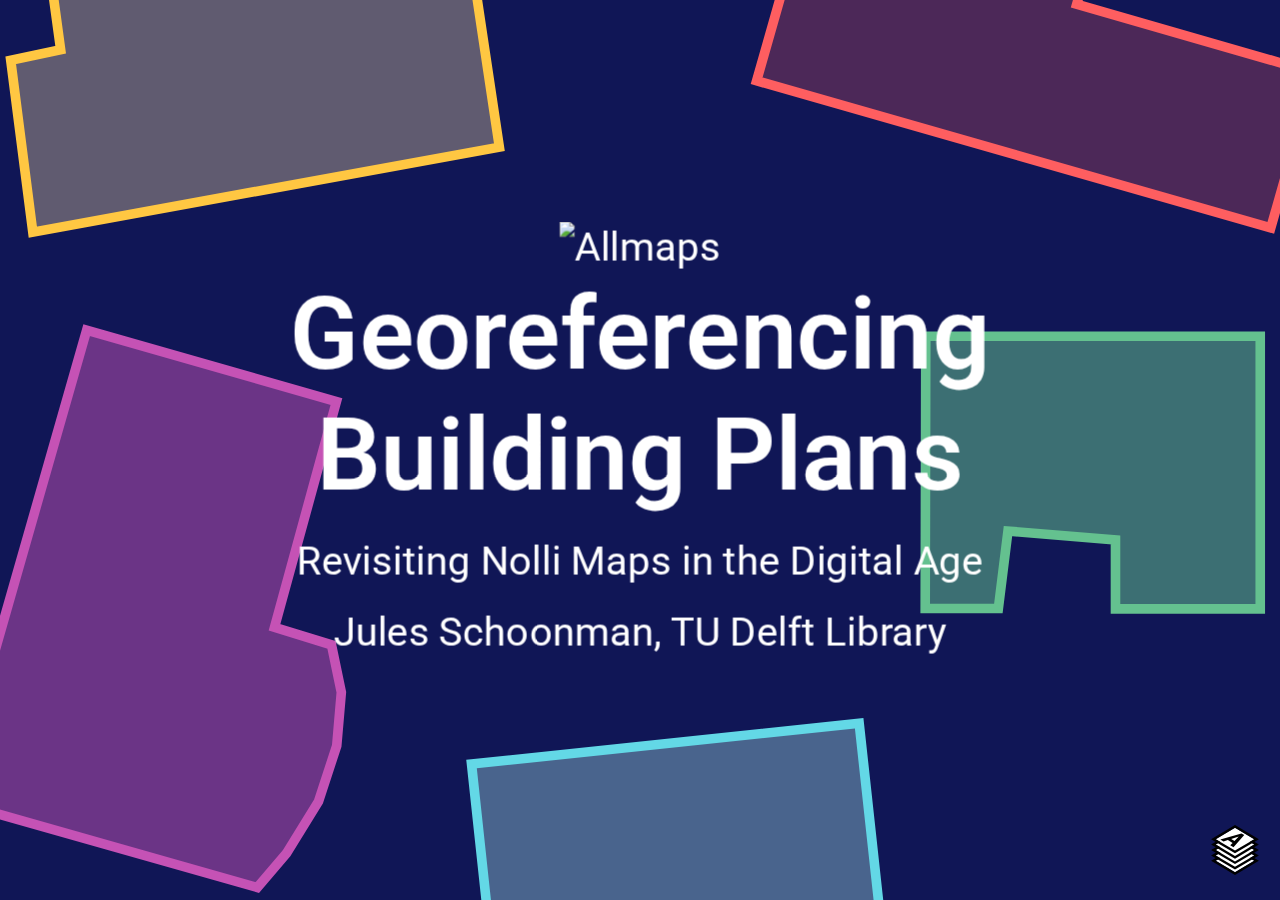
==== commit d94cae5a: "added slides" ====
--- a/building-data-23-11-2022/index.html
+++ b/building-data-23-11-2022/index.html
@@ -74,7 +74,7 @@
           />
           <h1>Georeferencing<br>Building Plans</h1>
           <p>Revisiting Nolli Maps in the Digital Age</p>
-          <p>Jules Schoonman (TU Delft Library)</p>
+          <p>Jules Schoonman, TU Delft Library</p>
         </section>
 
         <!-- Gio. Battista Nolli, Nuova Topografia Di Roma (1748) -->
@@ -114,6 +114,141 @@
         </section>
 
         <section>
+            <img
+            width="900px"
+            alt="Collage City"
+            src="images/collage_city_01.jpg"
+          />
+            <p class="credit">
+            Colin Rowe and Fred Koetter, Collage City (Cambridge: MIT Press, 1978)<br>
+            </p>
+        </section>
+
+        <section>
+            <img
+            width="900px"
+            alt="Collage City"
+            src="images/collage_city_02.jpg"
+          />
+            <p class="credit">
+            Colin Rowe and Fred Koetter, Collage City (Cambridge: MIT Press, 1978)<br>
+            </p>
+        </section>
+
+        <section>
+            <img
+            width="900px"
+            alt="Collage City"
+            src="images/collage_city_03.jpg"
+          />
+            <p class="credit">
+            Colin Rowe and Fred Koetter, Collage City (Cambridge: MIT Press, 1978)<br>
+            </p>
+        </section>
+
+        <!-- <section>
+            <img
+            width="900px"
+            alt="Collage City"
+            src="images/collage_city_04.jpg"
+          />
+            <p class="credit">
+            Colin Rowe and Fred Koetter, Collage City (Cambridge: MIT Press, 1978)<br>
+            </p>
+        </section> -->
+
+        <section>
+            <iframe class="r-stretch"
+              data-src="https://web.stanford.edu/group/spatialhistory/nolli/index.html"
+              data-preload
+            ></iframe>
+            <p class="credit">
+                <a href="https://web.stanford.edu/group/spatialhistory/nolli/index.html">Interactive Nolli Map Website 2.0</a> (published Jan 2021)
+            </p>
+        </section>
+
+        <section>
+            <iframe class="r-stretch"
+              data-src="https://iiif.io"
+              data-preload
+            ></iframe>
+            <p class="credit">
+            International Image Interoperability Framework (IIIF)
+            </p>
+        </section>
+
+        <section>
+            <iframe class="r-stretch"
+              data-src="https://iiif.io/api/image/3.0/#41-region"
+              data-preload
+            ></iframe>
+            <p class="credit">
+            IIIF Image API 3.0
+            </p>
+        </section>
+
+        <section>
+            <iframe class="r-stretch"
+              data-src="https://iiif.io/api/presentation/3.0/#21-defined-types"
+              data-preload
+            ></iframe>
+            <p class="credit">
+            IIIF Presentation API 3.0
+            </p>
+        </section>
+
+        <section>
+            <iframe width="900px" height="700px"
+              data-src="https://observablehq.com/embed/@bertspaan/map-tiles-to-iiif-tiles?cell=*"
+              data-preload
+            ></iframe>
+            <p class="credit">
+            <a href="https://observablehq.com/@bertspaan/map-tiles-to-iiif-tiles?collection=@bertspaan/allmaps">From map tiles to IIIF tiles</a> (Observable Notebook)
+            </p>
+        </section>
+
+        <section>
+            <iframe class="r-stretch"
+              data-src="https://preview.iiif.io/api/georef/extension/georef/"
+              data-preload
+            ></iframe>
+            <p class="credit">
+            IIIF Georeferencing Extension Draft
+            </p>
+        </section>
+
+        <section>
+            <iframe class="r-stretch"
+              data-src="https://preview.iiif.io/api/georef/extension/georef/examples/3/specific-image-annotation.json"
+              data-preload
+            ></iframe>
+            <p class="credit">
+            Example Georef Annotation
+            </p>
+        </section>
+
+        <section>
+            <iframe class="r-stretch"
+              data-src="https://editor.allmaps.org/#/collection?url=https%3A%2F%2Fdlc.services%2Fiiif-resource%2F7%2Fstring1string2string3%2Fkalktekeningen%2FAA270974&image=8abf7a2d29bc7c0a"
+              data-preload
+            ></iframe>
+            <p class="credit">
+            Allmaps Editor
+            </p>
+        </section>
+
+        <section>
+            <iframe class="r-stretch"
+              data-src="https://dev.viewer.allmaps.org/?url=https://raw.githubusercontent.com/allmaps/presentations/main/building-data-23-11-2022/annotations/delft_campus_nolli.json"
+              data-preload
+            ></iframe>
+            <p class="credit">
+            Georeferenced building plans of TU Delft Campus<br>
+            <a href="https://heritage.tudelft.nl/en">TU Delft Library, Special Collections</a>
+            </p>
+        </section>
+
+        <section>
             <iframe class="r-stretch"
               data-src="https://dev.viewer.allmaps.org/?url=https://annotations.allmaps.org/images/74e022436ac90ec1"
               data-preload
@@ -130,64 +265,23 @@
               data-preload
             ></iframe>
             <p class="credit">
-            Henry Tucker, Great Britain. Ordnance Survey (1852)<br>
+            Bonus slide: Henry Tucker, Great Britain. Ordnance Survey (1852)<br>
             <a href="https://www.davidrumsey.com/luna/servlet/s/67d8s8">David Rumsey Map Collection</a>
             </p>
         </section>
 
         <section>
-            <img
-            width="900px"
-            alt="Collage City"
-            src="images/collage_city_01.jpg"
-          />
-            <p class="credit">
-            Colin Rowe and Fred Koetter, Collage City (Cambridge: MIT Press, 1978)<br>
-            </p>
-        </section>
-
-        <section>
-            <img
-            width="900px"
-            alt="Collage City"
-            src="images/collage_city_02.jpg"
-          />
-            <p class="credit">
-            Colin Rowe and Fred Koetter, Collage City (Cambridge: MIT Press, 1978)<br>
-            </p>
-        </section>
-
-        <section>
-            <img
-            width="900px"
-            alt="Collage City"
-            src="images/collage_city_03.jpg"
-          />
-            <p class="credit">
-            Colin Rowe and Fred Koetter, Collage City (Cambridge: MIT Press, 1978)<br>
-            </p>
-        </section>
-
-        <section>
-            <img
-            width="900px"
-            alt="Collage City"
-            src="images/collage_city_04.jpg"
-          />
-            <p class="credit">
-            Colin Rowe and Fred Koetter, Collage City (Cambridge: MIT Press, 1978)<br>
-            </p>
-        </section>
-
-        <section>
-            <iframe class="r-stretch"
-              data-src="https://dev.viewer.allmaps.org/?url=https://raw.githubusercontent.com/allmaps/presentations/main/building-data-23-11-2022/annotations/delft_campus_nolli.json"
-              data-preload
-            ></iframe>
-            <p class="credit">
-            Georeferenced building plans of TU Delft Campus<br>
-            <a href="https://heritage.tudelft.nl/en">TU Delft Library, Special Collections</a>
-            </p>
+            <h1 class="title">
+                <img width="200px" alt="Allmaps"
+                  src="https://raw.githubusercontent.com/allmaps/style/master/images/allmaps-logo.svg" />
+                <span>Thank you</span>
+            </h1>
+            <ul class="credit" style="width: 700px">
+                <li>Allmaps was founded in 2020 by Bert Spaan (freelance software engineer) and Jules Schoonman (TU Delft Library).</li>
+                <li>Current development of the Allmaps Viewer is funded by Stichting Pica and carried out in collaboration with the Netwerk Digitaal Erfgoed (Dutch Digital Heritage Network) and Leiden University Libraries.</li>
+                <li>More information about Allmaps: <a href="https://allmaps.org">allmaps.org</a></li>
+                <li>This presentation: <a href="https://allmaps.org/presentations/building-data-23-11-2022/">allmaps.org/presentations/building-data-23-11-2022</a></li>
+            </ul>
         </section>
 
       </div>
